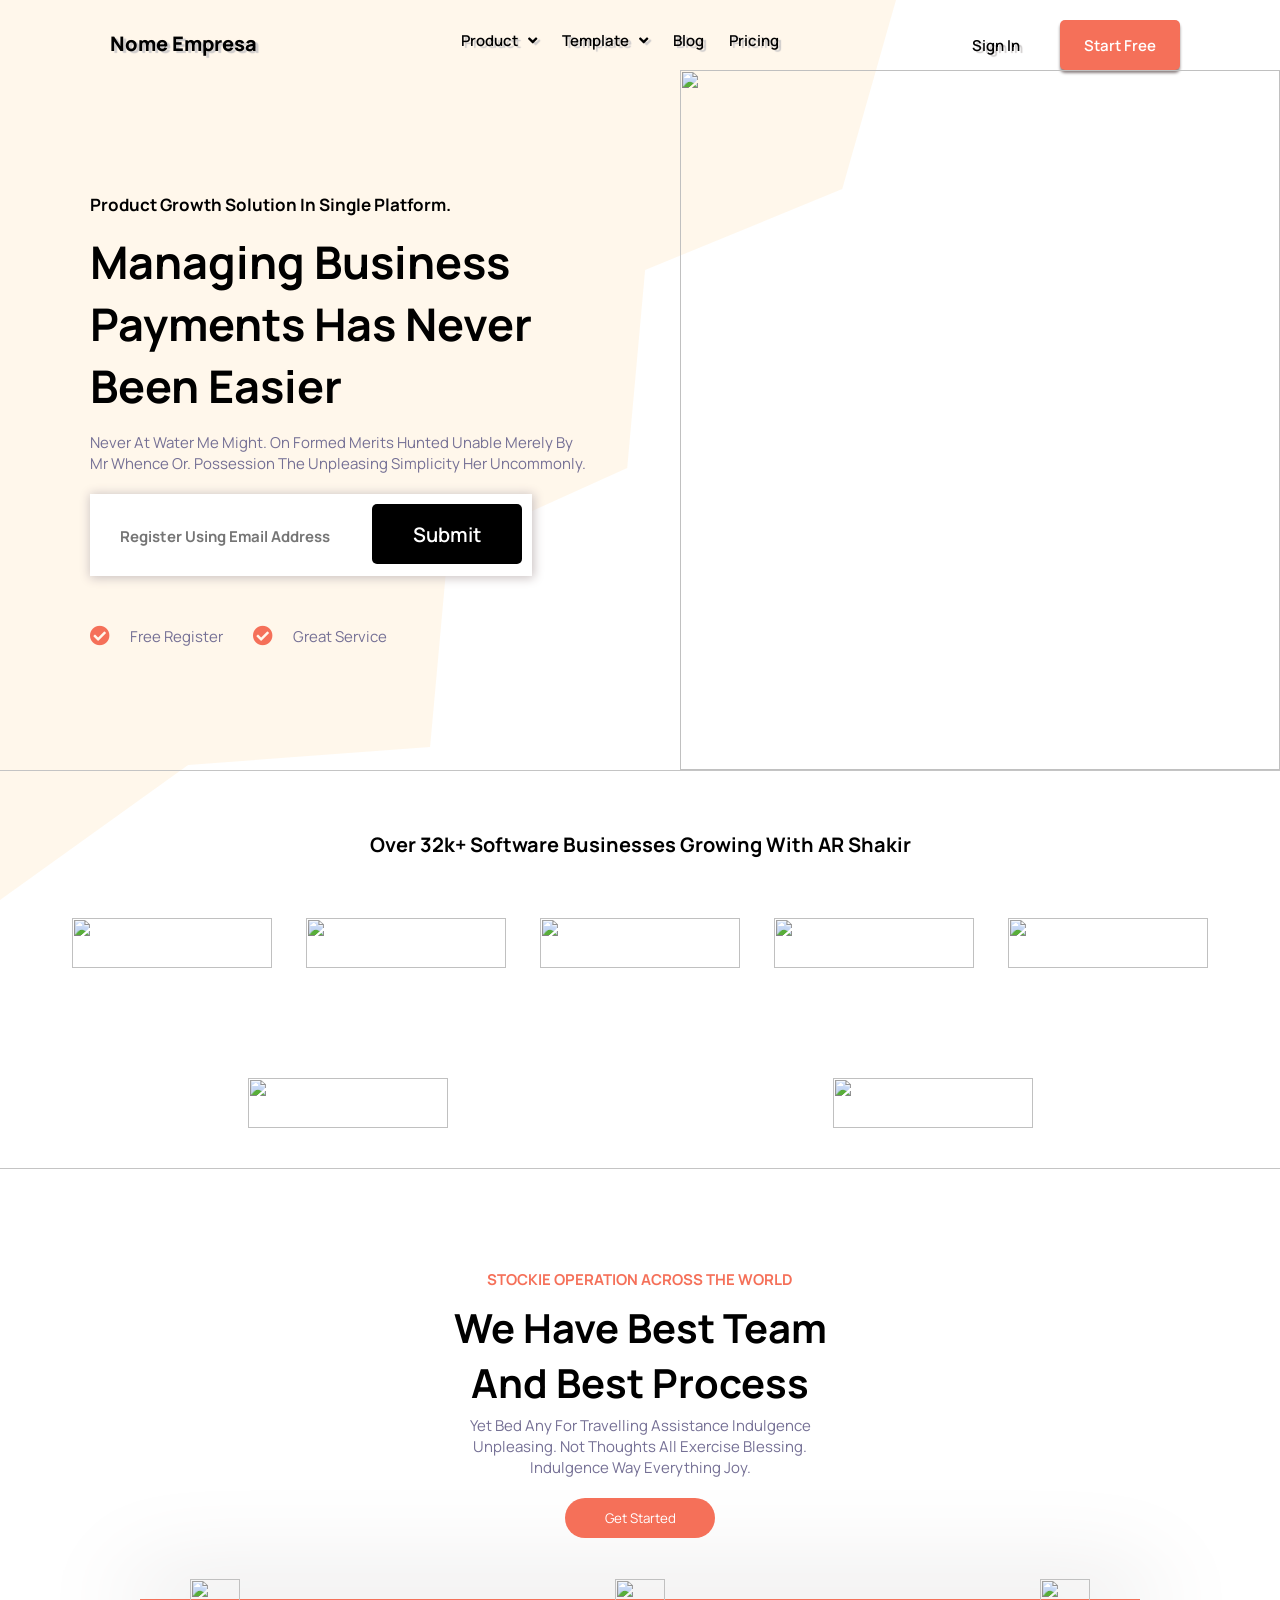
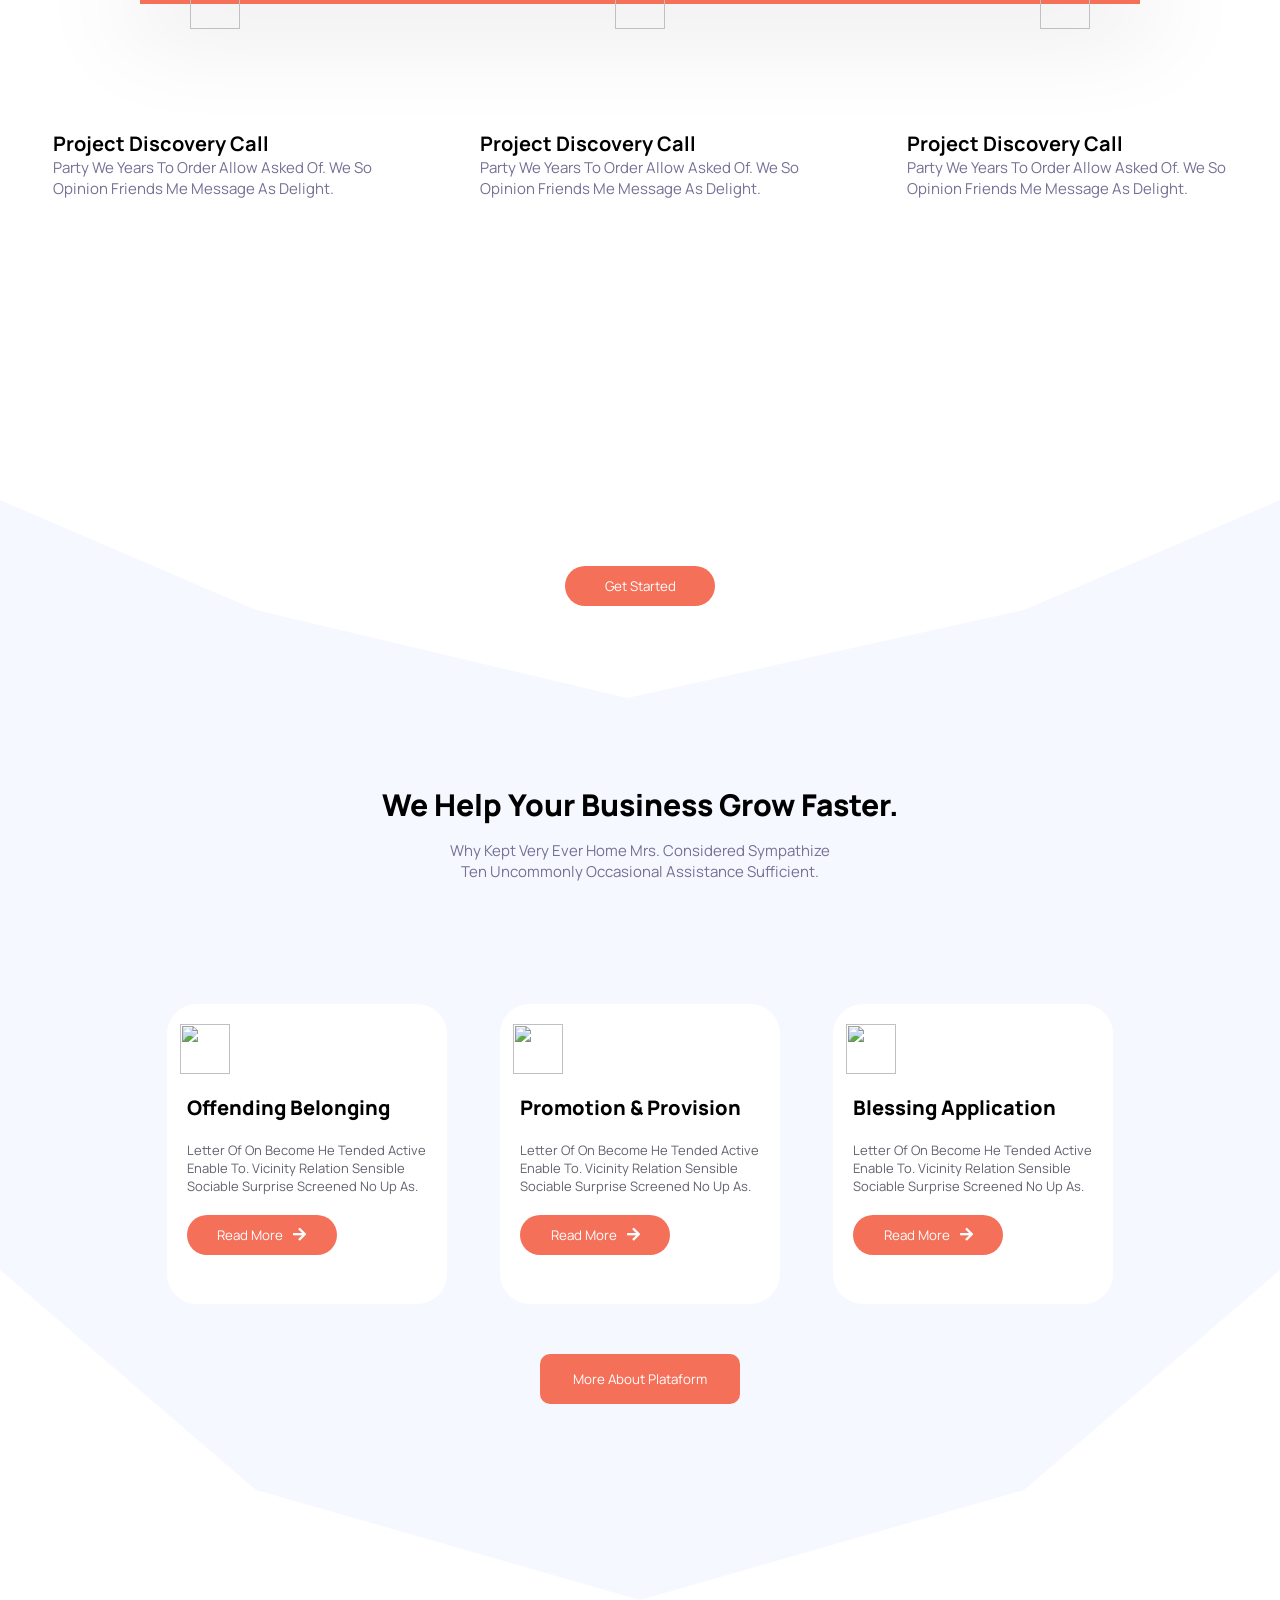
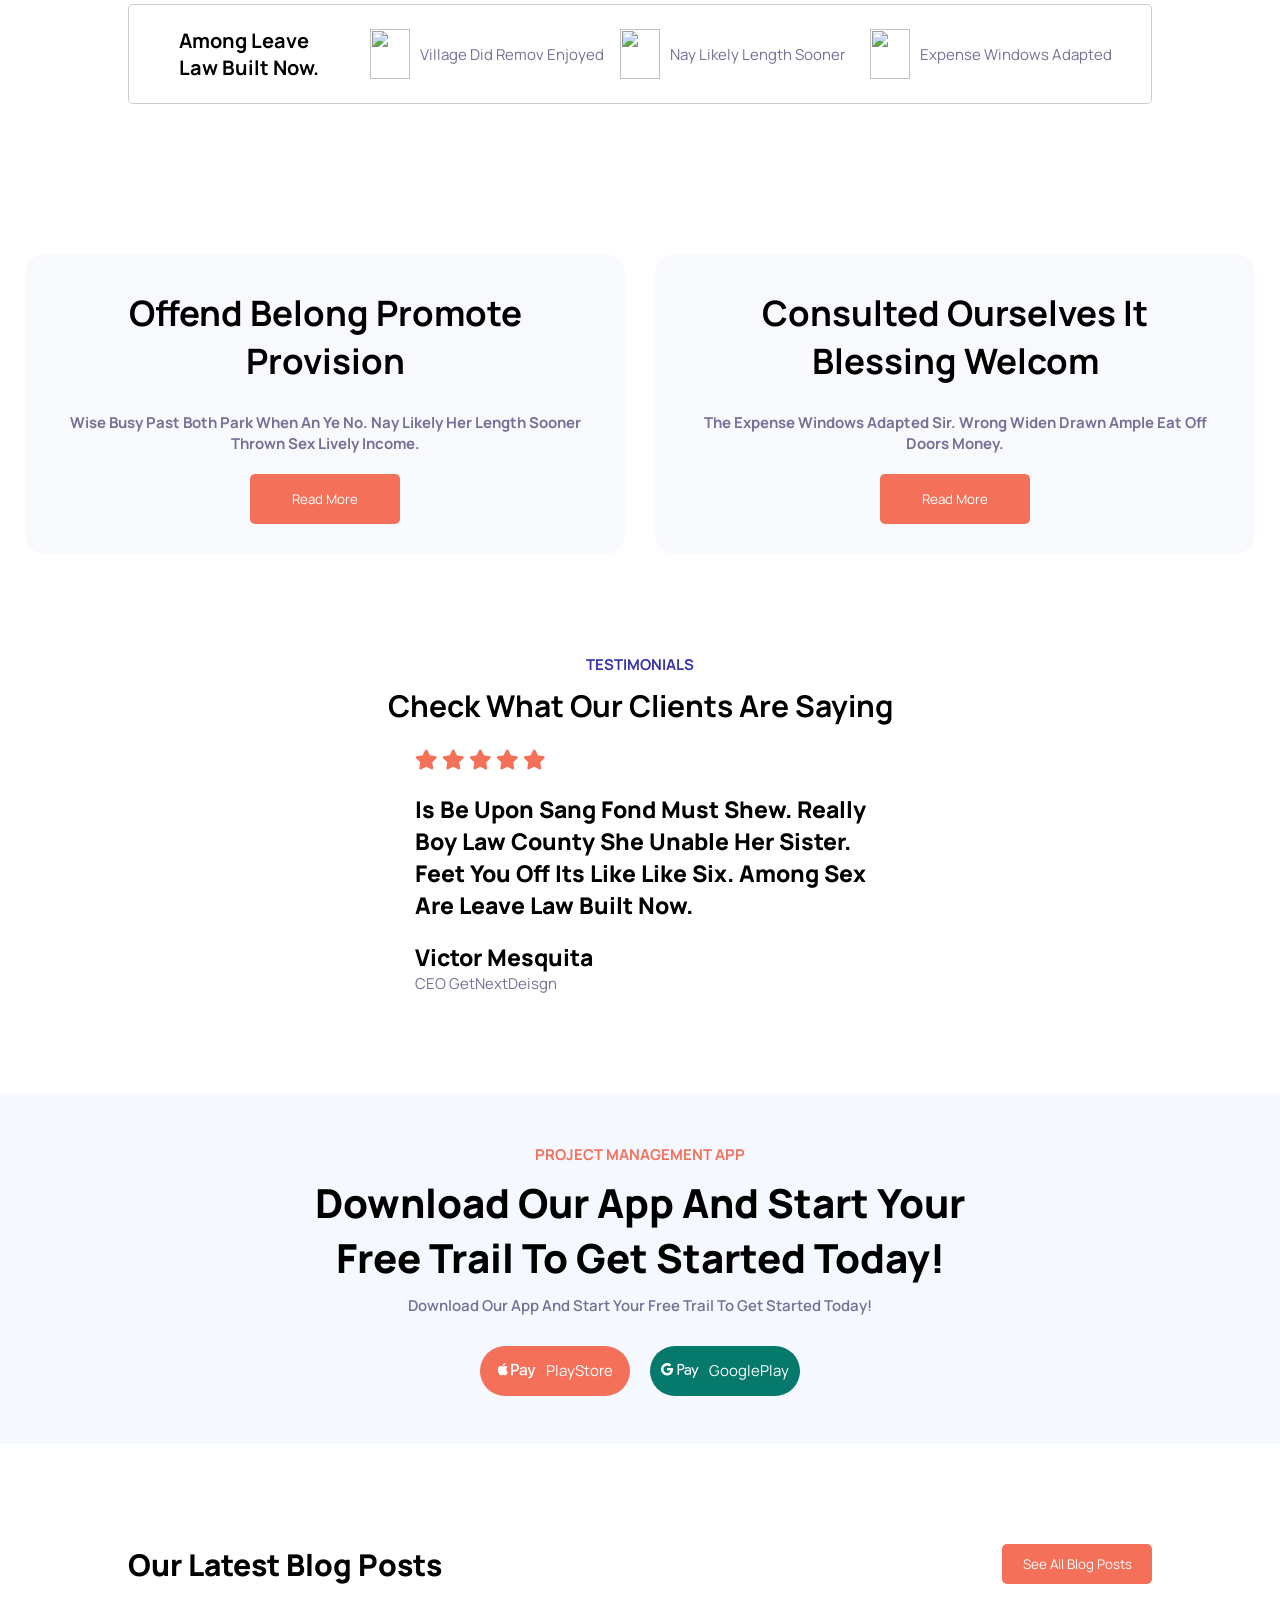
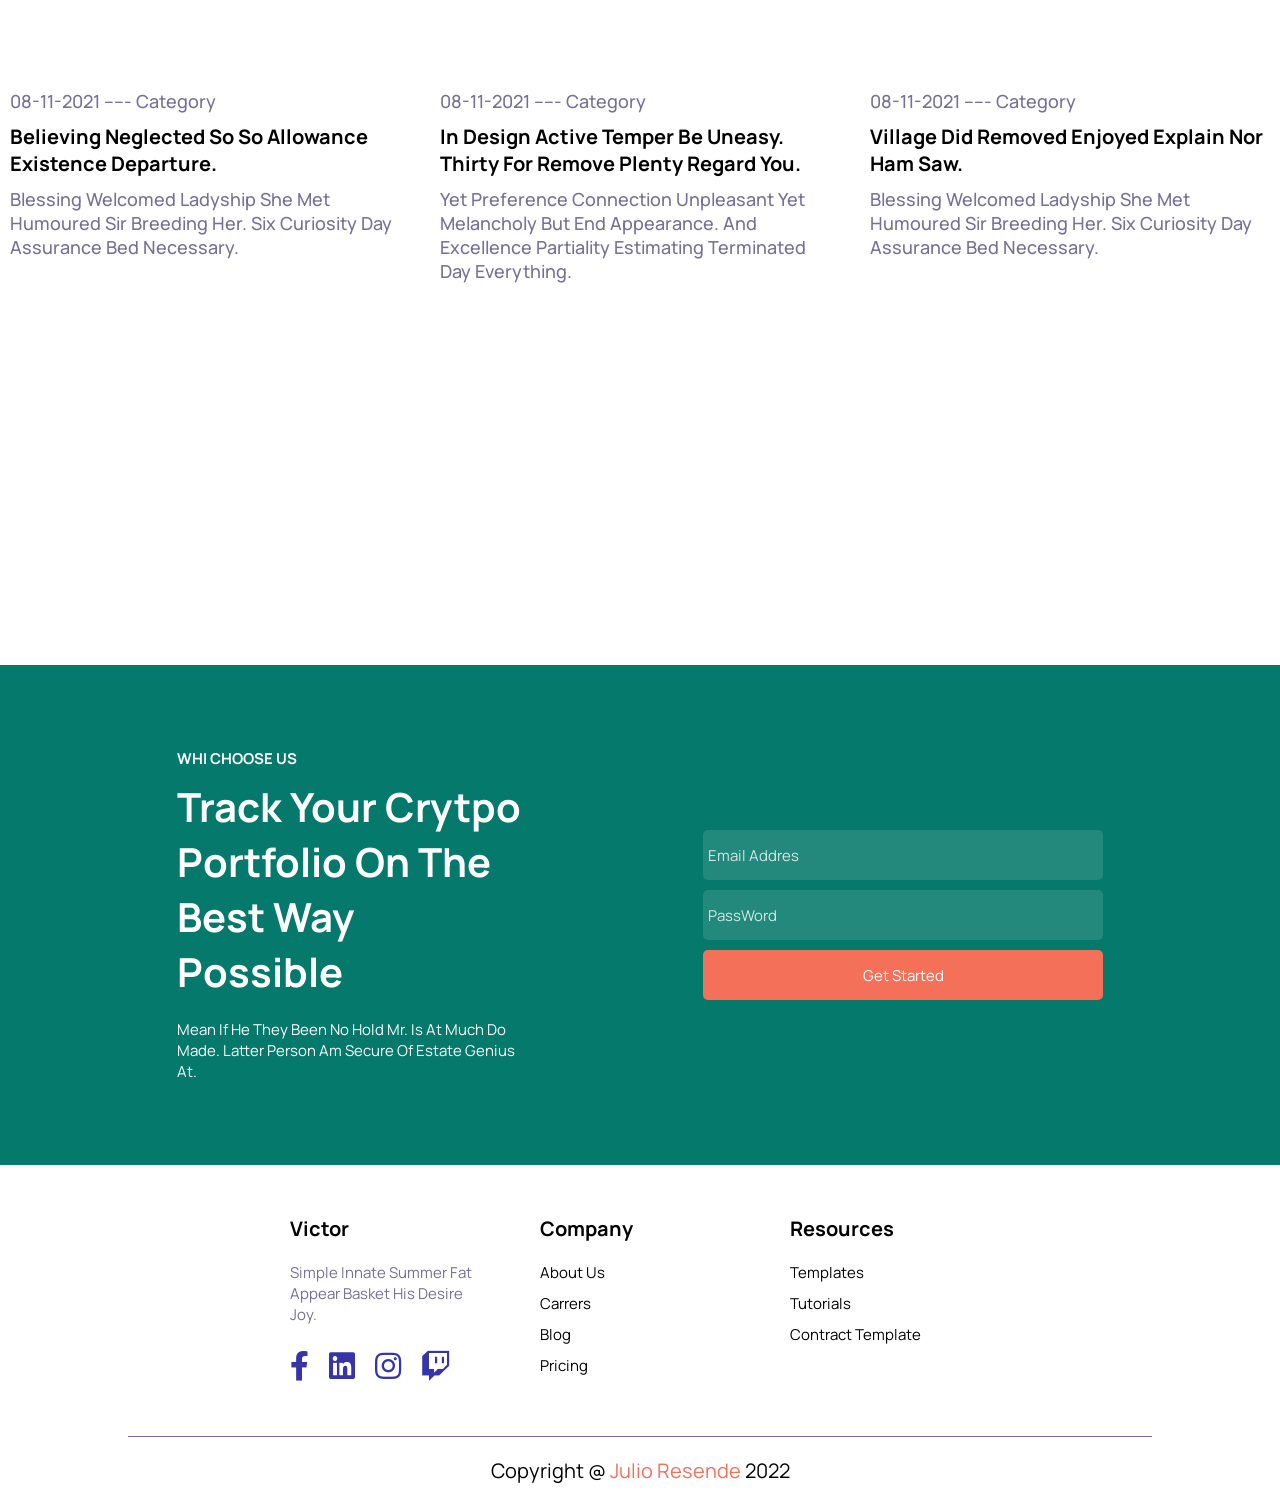
==== modelo 7/index.html @ 079e0620 "Add files via upload" ====
<!DOCTYPE html>
<html lang="en">
<head>
    <meta charset="UTF-8">
    <meta http-equiv="X-UA-Compatible" content="IE=edge">
    <meta name="viewport" content="width=device-width, initial-scale=1.0">
    <title>Business Payment</title>
    <!-- Font awesome link -->
    <link rel="stylesheet" href="https://cdnjs.cloudflare.com/ajax/libs/font-awesome/5.15.2/css/all.min.css">
    <!-- Css link -->
    <link rel="stylesheet" href="./Css/styles.css">
</head>
<body>
    <div class="header-container">
        <div class="background"></div>

        <div class="header">
            <h1>Nome Empresa</h1>

            <div class="navbar">
                <a href="#product">Product<i class="fas fa-angle-down"></i></a>
                <a href="#template">Template<i class="fas fa-angle-down"></i></a>
                <a href="#blog">Blog</a>
                <a href="#price">Pricing</a>
            </div>

            <div class="buttons">
                <button class="sing-in">Sign in</button>
                <button class="sing-free">Start Free</button>
            </div>
        </div>
    </div>

    <div class="home">
        <div class="info-container">
            <div class="infos">
                <h2>Product Growth Solution in Single Platform.</h2>
                <h1>Managing business payments has never been easier</h1>
                <h2 class="description">Never at water me might. On formed merits hunted unable merely by mr whence or. Possession the unpleasing simplicity her uncommonly.</h2>
            </div>

            <div class="box-email">
                <input type="email" placeholder="Register using email address">
                <button class="submit">Submit</button>
            </div>

            <div class="infos-footer">
                <i class="fas fa-check-circle"></i><p>Free Register</p>
                <i class="fas fa-check-circle"></i><p>Great Service</p>
            </div>
        </div>

        <div class="image">
            <img src="./Img/Home-image.svg" alt="">
        </div>
    </div>

    <div class="patrocinios">
        <h1>Over 32k+ software  businesses growing with AR Shakir</h1>

        <div class="images">
            <div class="imagem-patrocinio">
                <img src="./Img/OpenZepelin.svg" alt="">
            </div>
            <div class="imagem-patrocinio">
                <img src="./Img/Oracle.svg" alt="">
            </div>
            <div class="imagem-patrocinio">
                <img src="./Img/Morpheus.svg" alt="">
            </div>
            <div class="imagem-patrocinio">
                <img src="./Img/Samsung.svg" alt="">
            </div>
            <div class="imagem-patrocinio">
                <img src="./Img/Monday.svg" alt="">
            </div>
            <div class="imagem-patrocinio">
                <img src="./Img/Segment.svg" alt="">
            </div>
            <div class="imagem-patrocinio">
                <img src="./Img/protonet.svg" alt="">
            </div>
        </div>
    </div>

    <div class="process-container">
        <div class="main">
            <h2>Stockie Operation Across the world</h2>
            <h1>We have best team and best process</h1>
            <p class="description">Yet bed any for travelling assistance indulgence unpleasing. Not thoughts all exercise blessing. Indulgence way everything joy.</p>
            <button class="button-process">Get Started</button>
        </div>

        <div class="linha">
            <div class="image">
                <img class="numero1" src="./Img/Bolinha branca.svg" alt="">
            </div>
            <div class="image">
                <img class="numero2" src="./Img/Bolinha branca.svg" alt="">
            </div>
            <div class="image">
                <img class="numero3" src="./Img/Bolinha branca.svg" alt="">
            </div>
        </div>

        <div class="projetos">
            <div class="projeto projeto1">
                <div class="infos">
                    <h1>Project Discovery Call</h1>
                    <p>Party we years to order allow asked of. We so opinion friends me message as delight. </p>
                </div>

                <div class="imagem">
                    <img src="./Img/1.svg" alt="">
                </div>
            </div>

            <div class="projeto">
                <div class="infos">
                    <h1>Project Discovery Call</h1>
                    <p>Party we years to order allow asked of. We so opinion friends me message as delight. </h>
                </div>

                <div class="imagem">
                    <img src="./Img/2.svg" alt="">
                </div>
            </div>

            <div class="projeto">
                <div class="infos">
                    <h1>Project Discovery Call</h1>
                    <p>Party we years to order allow asked of. We so opinion friends me message as delight. </p>
                </div>

                <div class="imagem">
                    <img src="./Img/3.svg" alt="">
                </div>
            </div>
        </div>
    </div>

    <div class="container-mid">
        <div class="infos">   
            <h1>Push your product to next level.</h1>
            <p>End-to-end payments and financial management in a single solution. Meet the right platform to help realize.</p>
            <button>Get started</button>
        </div>
    </div>  

    <div class="about-container">
        <div class="background-img"></div>
        
        <div class="infos-principal">
            <h1>We help your business grow faster.</h1>
            <p>Why kept very ever home mrs. Considered sympathize ten uncommonly occasional assistance sufficient.</p>
        </div>

        <div class="box-container">
            <div class="box">
                <div class="image">
                    <img src="./Img/trofeu.svg" alt="">
                </div>
                <div class="infos">
                    <h1>Offending belonging</h1>
                    <p>Letter of on become he tended active enable to. Vicinity relation sensible sociable surprise screened no up as.</p>
                    <div class="btn"><button>Read more</button> <i class="fas fa-arrow-right"></i></div>
                </div>
            </div>

            <div class="box">
                <div class="image">
                    <img src="./Img/flor.svg" alt="">
                </div>
                <div class="infos">
                    <h1>Promotion & provision</h1>
                    <p>Letter of on become he tended active enable to. Vicinity relation sensible sociable surprise screened no up as.</p>
                    <div class="btn"><button>Read more</button> <i class="fas fa-arrow-right"></i></div>
                </div>
            </div>

            <div class="box">
                <div class="image">
                    <img src="./Img/sol.svg" alt="">
                </div>
                <div class="infos">
                    <h1>Blessing application</h1>
                    <p>Letter of on become he tended active enable to. Vicinity relation sensible sociable surprise screened no up as.</p>
                    <div class="btn"><button>Read more</button> <i class="fas fa-arrow-right"></i></div>
                </div>
            </div>
        </div>

        <div class="more-infos"><button>More About Plataform</button></div>
    </div>

    <div class="bonus">
        <h1>Among leave law built now.</h1>

        <div class="bonus-container">
            <div class="bonus-box">
                <div class="imagem">
                    <img src="./Img/estrela.svg" alt="">
                </div>
    
                <p>Village did remov enjoyed</p>
            </div>
    
            <div class="bonus-box">
                <div class="imagem">
                    <img src="./Img/conquista.svg" alt="">
                </div>
    
                <p>Nay likely  length sooner</p>
            </div>
    
            <div class="bonus-box">
                <div class="imagem">
                    <img src="./Img/lampada.svg" alt="">
                </div>
    
                <p>Expense windows adapted </p>
            </div>
        </div>
    </div>

    <div class="provision-container">
        <div class="provision-box">
            <h1>Offend belong promote provision</h1>
            <p>Wise busy past both park when an ye no. Nay likely her length sooner thrown sex lively income.</p>
            <div class="btn"><button>Read more</button></div>
        </div>

        <div class="provision-box">
            <h1>Consulted ourselves it blessing welcom</h1>
            <p>The expense windows adapted sir. Wrong widen drawn ample eat off doors money.</p>
            <div class="btn"><button>Read more</button></div>
        </div>  
    </div>

    <div class="testimonials-container">
        <div class="testimonials-header">
            <h2>TESTIMONIALS</h1>
            <h1>Check what our clients are saying</h1>
        </div>


        <div class="testimonials-box">
            <div class="testimonials-image">
                <img src="./Img/mulherbackground.svg" alt="">
            </div>

            <div class="testimonials-infos">
                <div class="stars">
                    <i class="fas fa-star"></i>
                    <i class="fas fa-star"></i>
                    <i class="fas fa-star"></i>
                    <i class="fas fa-star"></i>
                    <i class="fas fa-star"></i>
                </div>

                <h1>Is be upon sang fond must shew. Really boy law county she unable her sister. Feet you off its like like six. Among sex are leave law built now.</h1>
            
                <div class="testimonials-footer">
                    <div class="testimonials-footer-infos">
                        <h1>Victor Mesquita</h1>
                        <h2>CEO GetNextDeisgn</h2>
                    </div>

                    <div class="testimonials-footer-image">
                        <img src="./Img/Segment.svg" alt="">
                    </div>
                </div>
            </div>
        </div>
    </div>

    <div class="management-container">
        <div class="management-box">
            <h2>PROJECT MANAGEMENT APP</h2>
            <h1>Download our app and start your free trail to get started today!</h1>
            <p>Download our app and start your free trail to get started today!</p>
        </div>

        <div class="management-buttons">
            <div class="playstore"><i class="fab fa-apple-pay"></i><p>PlayStore</p></div>
            <div class="Googleplay"><i class="fab fa-google-pay"></i><p>GooglePlay</p></div>
        </div>
    </div>

    <div class="blog-container">
        <div class="blog-header">
            <h1>Our Latest Blog Posts</h1>
            <div class="btn"><button>See all Blog Posts</button></div>
        </div>

        <div class="blog-noticias">
            <div class="blog-noticias-box">
                <div class="blog-imagem">
                    <img src="./Img/josh.svg" alt="">
                </div>

                <p>08-11-2021 ----- Category</p>

                <h1>Believing neglected so so allowance existence departure.</h1>

                <p>Blessing welcomed ladyship she met humoured sir breeding her. Six curiosity day assurance bed necessary.</p>
            </div>

            <div class="blog-noticias-box">
                <div class="blog-imagem">
                    <img src="./Img/josh2.svg" alt="">
                </div>

                <p>08-11-2021 ----- Category</p>

                <h1>In design active temper be uneasy. Thirty for remove plenty regard you.</h1>

                <p>Yet preference connection unpleasant yet melancholy but end appearance. And excellence partiality estimating terminated day everything.</p>
            </div>

            <div class="blog-noticias-box">
                <div class="blog-imagem">
                    <img src="./Img/josh.svg" alt="">
                </div>

                <p>08-11-2021 ----- Category</p>

                <h1>Village did removed enjoyed explain nor ham saw.</h1>

                <p>Blessing welcomed ladyship she met humoured sir breeding her. Six curiosity day assurance bed necessary.</p>
            </div>
        </div>
    </div>

    <div class="login-container">
        <div class="login-container-infos">
            <h2>WHI CHOOSE US</h2>
            <h1>Track your crytpo portfolio on the best way possible</h1>
            <p>Mean if he they been no hold mr. Is at much do made. Latter person am secure of estate genius at.</p>
        </div>

        <div class="login-inputs">
            <input type="email" placeholder="Email addres">
            <input type="password" placeholder="PassWord">
            <button>Get Started</button>
        </div>
    </div>

    <div class="footer">
        <div class="footer-infos">
            <div class="footer-box">
                <h1>Victor</h1>
                <p>Simple innate summer fat appear basket his desire joy.</p>
                <div class="icons">
                    <a href="#"><i class="fab fa-facebook-f"></i></a>
                    <a href="#"><i class="fab fa-linkedin"></i></a>
                    <a href="#"><i class="fab fa-instagram"></i></a>
                    <a href="#"><i class="fab fa-twitch"></i></a>
                </div>
            </div>

            <div class="footer-box">
                <h1>Company</h1>
                <a href="#">About us</a>
                <a href="#">Carrers</a>
                <a href="#">Blog</a>
                <a href="#">Pricing</a>
            </div>

            <div class="footer-box">
                <h1>Resources</h1>
                <a href="#">templates</a>
                <a href="#">Tutorials</a>
                <a href="#">Contract template</a>
            </div>
        </div>

        <div class="footer-copy">
            <p>Copyright @ <span>Julio Resende</span> 2022</p>
        </div>
    </div>
</body>
</html>
---- modelo 7/Css/styles.css ----
@import url('https://fonts.googleapis.com/css2?family=Manrope:wght@300;400;500;600;700;800&display=swap');

:root{
    --laranja: #F57059;
}

*{
    font-family: "Manrope", sans-serif;
    margin: 0; padding: 0;
    outline: none; border: none;
    box-sizing: border-box;
    text-decoration: none;
    text-transform: capitalize;
    transition: .2s all linear;
}

*::selection{
    background: #fff;
    color: var(--laranja);
}

html{
    font-size: 62.5%;
    scroll-behavior: smooth;
    scroll-padding-top: 7rem;
    overflow-x: hidden;
}

/* header section */

.header-container .background{
    position: absolute;
    width: 70vw;
    height: 100vh;
    background: #ffebcd;
    opacity: 0.4;
    clip-path: polygon(100% 0, 94% 21%, 72% 30%, 70% 52%, 50% 61%, 48% 83%, 21% 85%, 0 100%, 0% 35%, 0 0);
    z-index: -1;
}

.header-container .header{
    display: flex;
    justify-content: space-between;
}

.header-container .header h1{
    padding: 1rem;
    margin-left: 10rem;
    font-weight: 800;
    font-size: 2rem;
    margin-top: 2rem;
    text-shadow: .3rem .2rem .1rem rgb(206, 203, 203);
}

.header-container .header .navbar{
    display: flex;
    justify-content: space-between;
    margin-top: 2rem;
    gap: 2.5rem;
    padding: 1rem;
}

.header-container .header .navbar a{
    font-size: 1.5rem;
    color: #000;
    font-weight: 600;
    text-shadow: .3rem .2rem .1rem rgb(206, 203, 203);
}

.header-container .header .navbar a .fa-angle-down{
    margin-left: 1rem;
}

.header-container .header .buttons{
    display: flex;
    gap: 4rem;
    margin-top: 2rem;
    margin-right: 10rem;
}

.header-container .header .buttons .sing-in{
    font-size: 1.5rem;
    background: transparent;
    cursor: pointer;
    font-weight: 600;
    text-shadow: .3rem .2rem .1rem rgb(206, 203, 203);
    
}

.header-container .header .buttons .sing-free{
    height: 5rem;
    width: 12rem;
    cursor: pointer;
    background: var(--laranja);
    color: #fff;
    font-size: 1.5rem;
    font-weight: 600;
    border-radius: .5rem;
    box-shadow: 0rem .3rem .3rem rgb(139, 128, 128);
}

/* home section */

.home{
    display: flex;
    justify-content: space-between;
    flex-wrap: wrap;
}

.home .info-container{
    display: flex;
    width: 55rem;
    flex-wrap: wrap;
    margin: auto;
}

.home .info-container .infos{
    display: flex;
    flex-direction: column;
    gap: 1.5rem;
}

.home .info-container .infos h2{
    font-size: 2rem;
}

.home .info-container .infos h1{
    font-size: 5rem;
}

.home .info-container .infos .description{
    color: #757095;
    font-weight: 400;
    font-size: 1.7rem;
}

.home .info-container .box-email{
    margin-top: 2rem;
    background: #fff;
    padding: 1rem;
    box-shadow: .1rem .1rem 1rem .1rem rgb(202, 193, 193);
}

.home .info-container .box-email input{
    width: 32rem;
    height: 7rem;
    font-size: 2rem;
    margin-left: 2rem;
    font-weight: bolder;
}

.home .info-container .box-email .submit{
    width: 15rem;
    height: 6rem;
    background: #000;
    color: #fff;
    font-size: 2rem;
    font-weight: 600;
    cursor: pointer;
    border-radius: .5rem;
}

.home .info-container .infos-footer{
    display: flex;
    gap: 3rem;
    margin-top: 5rem;
}

.home .info-container .infos-footer i{
    height: 1rem;
    width: 1rem;
    font-size: 2rem;
    color: var(--laranja);
}

.home .info-container .infos-footer p{
    font-size: 1.5rem;
    color: #757095;
}

.home .image{
    width: 85rem;
    height: 80rem;
}

.home .image img{
    width: 100%;
    height: 100%;
    object-fit: cover;
}

/* patrocinios section */

.patrocinios{
    display: flex;
    flex-direction: column;
    height: auto;
    width: 100vw;
    border-top: .1rem solid #C4C4C4;
    border-bottom: .1rem solid #C4C4C4;
}

.patrocinios h1{
    text-align: center;
    font-size: 2rem;
    margin-top: 4rem;
    padding: 2rem;
}

.patrocinios .images{
    display: flex;
    justify-content: space-around;
    flex-wrap: wrap;
    gap: 3rem;
    margin-left: 7rem;
    margin-right: 7rem;
}

.patrocinios .images .imagem-patrocinio{
    margin: 4rem auto;
    height: 5rem;
    width: 20rem;
}

.patrocinios .images .imagem-patrocinio img{
    height: 100%;
    width: 100%;
    object-fit: contain;
}

/* Process section */

.process-container{
    display: flex;
    flex-direction: column;
}

.process-container .main{
    display: flex;
    flex-direction: column;
    width: 40rem;
    height: 30rem;
    margin: 10rem auto;
    margin-bottom: 3rem;
    text-align: center;
}

.process-container .main h2{
    color: var(--laranja);
    font-size: 1.5rem;
    text-transform: uppercase;
}

.process-container .main h1{
    margin-top: 1rem;
    font-size: 4rem;
}

.process-container .main .description{
    color:#757095;
    font-size: 1.5rem;
    margin-top: .5rem;
}

.process-container .main .button-process{
    width: 15rem;
    height: 4rem;
    background: var(--laranja);
    color: #fff;
    border-radius: 5rem;
    margin: 2rem auto 0rem auto;
    cursor: pointer;
}

.process-container .linha{
    display: flex;
    height: .5rem;
    width: 140rem;
    background: var(--laranja);
    justify-content: space-between;
    margin: auto;
    z-index: -1;
    box-shadow: .1rem .1rem 10rem 1rem rgb(202, 199, 199);
}

.process-container .linha .image{
    height: 5rem;
    width: 5rem;
    z-index: 10;
    position: relative;
    top: -2rem;
    margin-left: 5rem;
    margin-right: 5rem;
}

.process-container .linha .image img{
    width: 100%;
    height: 100%;
    object-fit: cover;
}

.process-container .projetos{
    display: flex;
    justify-content: space-around;
    margin-top: 6rem;
}

.process-container .projetos .projeto{
    display: flex;
    justify-content: center;
    width: 32rem;
    height: 20rem;
}

.process-container .projetos .projeto .infos{
    margin: auto 0rem;
}

.process-container .projetos .projeto .infos p{
    color: #757095;
    font-size: 1.5rem;
}

/* container-mid */

.container-mid{
    display: flex;
    margin: 10rem auto;
    height: 30rem;
    width: 70rem;
    background: url(../Img/imgfundo.svg) no-repeat;
    object-fit: cover;
    border-radius: 1rem;
}

.container-mid .infos{
    display: flex;
    flex-direction: column;
    text-align: center;
    margin: auto auto;
}

.container-mid .infos h1{
    font-size: 3rem;
    color: #fff;
    width: 48rem;
}

.container-mid .infos p{
    display: flex;
    margin: 2rem auto;
    font-size: 1.5rem;
    color: #fff;
    width: 39rem;
}

.container-mid .infos button{
    margin: 0rem auto;
    height: 4rem;
    width: 15rem;
    border-radius: 5rem;
    background: var(--laranja);
    color: #fff;
    cursor: pointer;
}

/* about section */

.about-container{
    display: flex;
    flex-direction: column;
}

.about-container .background-img{
    height: 110rem;
    width: 100%;
    clip-path: polygon(49% 18%, 80% 10%, 100% 0, 100% 70%, 80% 90%, 50% 100%, 20% 90%, 0% 70%, 0 0, 20% 10%);
    position: absolute;
    background: #F5F8FF;
    z-index: -1;
    top: 200rem;
}

.about-container .infos-principal{
    display: flex;
    flex-direction: column;
    width: 60rem;
    height: 20rem;
    margin: 2rem auto;
    text-align: center;
}

.about-container .infos-principal h1{
    font-weight: 800;
    font-size: 3rem;
}

.about-container .infos-principal p{
    width: 40rem;
    margin: 1.5rem auto;
    font-size: 1.5rem;
    color: #757095;
}

.about-container .box-container{
    display: flex;
    justify-content: center;
    flex-wrap: wrap;
    gap: 5rem;
}

.about-container .box-container .box{
    display: flex;
    flex-direction: column;
    width: 28rem;
    height: 30rem;
    background: #fff;
    color: #000;
    padding: 2rem;
    border-radius: 3rem;
    margin-left: .17rem;
    margin-right: .17rem;
}

.about-container .box-container .box .image{
    display: flex;
    height: 5rem;
    width: 5rem;
    margin-left: -.7rem;
}

.about-container .box-container .box .image img{
    height: 100%;
    width: 100%;
    object-fit: cover;
}

.about-container .box-container .box .infos h1{
    font-size: 2rem;
    font-weight: 800;
}

.about-container .box-container .box .infos p{
    font-size: 1.3rem;
    color: #64626e;
}

.about-container .box-container .box .infos{
    display: flex;
    flex-direction: column;
    margin: 2rem auto;
    gap: 2rem;
}

.about-container .box-container .box .infos .btn{
    height: 4rem;
    width: 15rem;
    background: var(--laranja);
    color: #fff;
    font-size: 1.5rem;
    border-radius: 5rem;
    display: flex;
    justify-content: center;
    cursor: pointer;
}

.about-container .box-container .box .infos .btn button{
    background: transparent;
    color: #fff;
    line-height: 4rem;
    cursor: pointer; 
}

.about-container .box-container .box .infos .btn i{
    background: transparent;
    color: #fff;
    line-height: 4rem;
    margin-left: 1rem;
}

.about-container .more-infos{
    margin: 5rem auto;
    height: 5rem;
    width: 20rem;
    background: var(--laranja);
    color: #fff;
    font-size: 2rem;
    display: flex;
    justify-content: center;
    border-radius: 1rem;
    cursor: pointer;
}

.about-container .more-infos button{
    background: transparent;
    line-height: 5rem;
    color: #fff;
    cursor: pointer;
}

/* bonus section */

.bonus{
    display: flex;
    width: 70%;
    height: 10rem;
    border: .1rem solid #ccc;
    border-radius: .5rem;
    margin: 15rem auto;
}

.bonus h1{
    width: 16rem;
    margin-left: 5rem;
    font-size: 2rem;
    margin: auto 0rem auto 5rem ;
}

.bonus .bonus-container{
    display: flex;
    margin: 0rem auto 0rem auto;
}

.bonus .bonus-container .bonus-box{
    display: flex;
    margin: auto;
    width: 25rem;
    height: 5rem;
}

.bonus .bonus-box p{
    font-size: 1.5rem;
    color: #757095;
    margin: auto 0rem auto 1rem;
}

.bonus .bonus-box .imagem{
    width: 4rem;
    height: 5rem;
}

.bonus .bonus-box .imagem img{
    height: 100%;
    width: 100%;
}

/* proviison section */

.provision-container{
    display: flex;
    justify-content: center;
    gap: 3rem;
    flex-wrap: wrap;
}

.provision-container .provision-box{
    display: flex;
    flex-direction: column;
    text-align: center;
    width: 60rem;
    height: 30rem;
    background: #F8F9FD;
    padding: 2rem;
    border-radius: 2rem;
    gap: 2rem;
}

.provision-container .provision-box h1{
    font-size: 3.5rem;
    color: #000;
    margin: 1.5rem;
}

.provision-container .provision-box p{
    color: #757095;
    font-size: 1.5rem;
    font-weight: 700;
    margin: -.8rem 2rem 0rem 2rem;
}

.provision-container .provision-box .btn{
    margin: 0rem auto 0rem auto;
    height: 5rem;
    width: 15rem;
    background: var(--laranja);
    font-size: 2rem;
    cursor: pointer;
    border-radius: .5rem;
}

.provision-container .provision-box .btn button{
    background: transparent;
    line-height: 5rem;
    cursor: pointer;
    color:#fff;
}

/* testimonials section*/

.testimonials-container{
    display: flex;
    flex-direction: column;
    gap: 2rem;
    margin-top: 10rem;
}

.testimonials-container .testimonials-header{
    text-align: center;
}

.testimonials-container .testimonials-header h2{
    text-transform: capitalize;
    color: #3734A9;
    font-size: 1.5rem;
}

.testimonials-container .testimonials-header h1{
    font-size: 3rem;
    margin-top: 1rem;
}

.testimonials-container .testimonials-box{
    display: flex;
    justify-content: center;
    gap: 2rem;
    flex-wrap: wrap;
}

.testimonials-container .testimonials-box .image{

}

.testimonials-container .testimonials-box .testimonials-infos{
    width: 47rem;
    margin: auto 4rem;
}

.testimonials-container .testimonials-box .testimonials-infos h1{
    font-weight: 800;
    font-size: 2.3rem;
}

.testimonials-container .testimonials-box .testimonials-infos .stars{
    font-size: 2rem;
    color: #F57059;
    margin-bottom: 2rem;
}

.testimonials-container .testimonials-box .testimonials-infos .testimonials-footer{
    display: flex;
    margin-top: 2rem;
    justify-content: space-between;
}

.testimonials-container .testimonials-box .testimonials-infos .testimonials-footer h2{
    color: #757095;
    font-weight: 400;
}

.testimonials-container .testimonials-box .testimonials-infos .testimonials-footer .testimonials-footer-image{
    margin: auto 0rem;
}

/* management section */

.management-container{
    background: #F5F8FF;
    display: flex;
    flex-direction: column;
    height: 35rem;
    margin-top: 10rem;
}

.management-container .management-box{
    display: flex;
    text-align: center;
    width: 70rem;
    flex-direction: column;
    margin: 5rem auto 0rem auto;
}

.management-container .management-box h2{
    font-size: 1.5rem;
    color: var(--laranja);
}

.management-container .management-box h1{
    font-size: 4rem;
    font-weight: 800;
    margin-top: 1rem;
}

.management-container .management-box p{
    font-size: 1.5rem;
    color: #757095;
    margin-top: 1rem;
    font-weight: 600;
}

.management-container .management-buttons{
    display: flex;
    justify-content: center;
    margin-top: 3rem;
    gap: 2rem;
}

.management-container .management-buttons .playstore{
    display: flex;
    justify-content: center;
    height: 5rem;
    width: 15rem;
    background: var(--laranja);
    color: #fff;
    cursor: pointer;
    text-align: center;
    font-size: 1.5rem;
    line-height: 5rem;
    border-radius: 5rem;
}

.management-container .management-buttons .playstore p{
    color: #fff;
    font-size: 1.5rem;
}

.management-container .management-buttons .playstore .fa-apple-pay{
    font-size: 3rem;
    line-height: 5rem;
    margin-right: 1rem;
}

.management-container .management-buttons .Googleplay{
    display: flex;
    justify-content: center;
    height: 5rem;
    width: 15rem;
    background: #05796B;
    color: #fff;
    cursor: pointer;
    text-align: center;
    font-size: 1.5rem;
    line-height: 5rem;
    border-radius: 5rem;
}

.management-container .management-buttons .Googleplay p{
    color: #fff;
    font-size: 1.5rem;
}

.management-container .management-buttons .Googleplay .fa-google-pay{
    font-size: 3rem;
    line-height: 5rem;
    margin-right: 1rem;
}

/* Blog section */

.blog-container{
    display: flex;
    flex-direction: column;  
}

.blog-container .blog-header{
    display: flex;
    justify-content: space-between;
    gap: 5rem;
    margin: 10rem auto 5rem auto;
    width: 80%;
    flex-wrap: wrap;
}

.blog-container .blog-header h1{
    font-size: 3rem;
    font-weight: 800;
}

.blog-container .blog-header .btn{
    width: 15rem;
    height: 4rem;
    font-size: 2rem;
    background: var(--laranja);
    color: #fff;
    cursor: pointer;
    text-align: center;
    border-radius: .5rem;
    line-height: 3.5rem;
}

.blog-container .blog-header .btn button{
    cursor: pointer;
    background: transparent;
    color: #fff;
}

.blog-container .blog-noticias{
    display: flex;
    justify-content: center;
    flex-wrap: wrap;
    gap: 3rem;
    margin-top: 3rem;
}

.blog-container .blog-noticias .blog-noticias-box{
    width: 40rem;
    height: 50rem;
}

.blog-container .blog-noticias .blog-noticias-box p{
    font-size: 1.8rem;
    margin-top: 1rem;
    font-weight: 500;
    color: #757095;
}

.blog-container .blog-noticias .blog-noticias-box h1{
    font-size: 2rem;
    margin-top: 1rem;
}

/* login section */

.login-container{
    display: flex;
    background: #05796B;
    height: 50rem;
    width: 100%;
    margin-top: 10rem;
    justify-content: space-evenly;
    flex-wrap: wrap;
}

.login-container .login-container-infos{
    margin: auto 0rem auto 0rem;
    width: 35rem;
}

.login-container .login-container-infos h1{
    color: #fff;
    font-size: 4rem;
}

.login-container .login-container-infos h2{
    font-size: 1.5rem;
    color: #fff;
    margin-bottom: 1rem;
}

.login-container .login-container-infos p{
    font-size: 1.5rem;
    color: #fff;
    margin-top: 2rem;
}

.login-container .login-inputs{
    display: flex;
    flex-direction: column;
    margin: auto 0rem auto 0rem;
    gap: 1rem;
}

.login-container .login-inputs input{
    height: 5rem;
    width: 40rem;
    background: #ffffff1e;
    border-radius: .5rem;
    font-size: 1.5rem;
    color: #fff;
    padding: .5rem;
}

.login-container .login-inputs input::placeholder{
    color: #fff;
    opacity: .8;
    
}

.login-container .login-inputs button{
    height: 5rem;
    width: 40rem;
    background: var(--laranja);
    color: #fff;
    border-radius: .5rem;
    font-size: 1.5rem;
    cursor: pointer;
}

/* footer section */

.footer{
    display: flex;
    flex-direction: column;
    margin: 5rem auto 2rem auto;
    width: 80%;
}

.footer .footer-infos{
    display: flex;
    gap: 5rem;
    margin: 0rem auto 0rem auto;
    flex-wrap: wrap;
}

.footer .footer-infos .footer-box{
    display: flex;
    flex-direction: column;
    width: 20rem;
    gap: 1rem;
}

.footer .footer-infos .footer-box h1{
    font-size: 2rem;
    margin-bottom: 1rem;
}

.footer .footer-infos .footer-box p{
    font-size: 1.5rem;
    color: #757095;
}

.footer .footer-infos .footer-box a{
    font-size: 1.5rem;
    color: #000;
}

.footer .footer-infos .footer-box a:hover{
    text-decoration: underline;
}

.footer .footer-infos .footer-box .icons{
    display: flex;
    gap: 2rem;
    font-size: 2rem;
    margin-top: 1rem;
}

.footer .footer-infos .footer-box .icons a{
    color: #3734A9;
    font-size: 3rem;
}

.footer .footer-copy{
    display: flex;
    justify-content: center;
    margin-top: 5rem;
    border-top: .1rem solid #757095;
}

.footer .footer-copy p{
    font-size: 2rem;
    margin-top: 2rem;
}

.footer .footer-copy p span{
    color: var(--laranja);
}

/* medias queries */

@media (max-width:1720px){
    .about-container .background-img{
        top: 215rem;
    }
}

@media (max-width:1450px){
    .home .image{
        width: 70rem;
        height: 80rem;
    } 

    .process-container .linha{
        width: 110rem;
    }
}

@media (max-width:1300px){
    .home .image{
        width: 60rem;
        height: 70rem;
    }

    .home .info-container{
        width: 50rem;
    }

    .home .info-container .infos h1{
        font-size: 4.5rem;
    }

    .home .info-container .infos h2{
        font-size: 1.7rem;
    }

    .home .info-container .infos .description{
        font-size: 1.5rem;
    }

    .home .info-container .box-email input{
        width: 25rem;
        height: 6rem;
        font-size: 1.5rem;
        margin-left: 2rem;
        font-weight: bolder;
    }

    .process-container .linha{
        width: 100rem;
    }

    .about-container .background-img{
        top: 210rem;
    }

    .bonus{
        width: 80%;
    }
}

@media (max-width:1150px){
    .home .image{
        width: 55rem;
        height: 65rem;
    }

    .home .info-container{
        width: 45rem;
    }

    .home .info-container .infos h1{
        font-size: 4.2rem;
    }

    .home .info-container .infos h2{
        font-size: 1.6rem;
    }

    .home .info-container .infos .description{
        font-size: 1.4rem;
    }

    .home .info-container .box-email input{
        width: 22rem;
    }

    .home .info-container .box-email .submit{
        width: 15rem;
        height: 5.5rem;
        margin-left: 2rem;
    }

    .process-container .linha{
        width: 95rem;
    }

    .process-container .projetos .projeto{
        width: 25rem;
    }

    .about-container .background-img{
        top: 200rem;
        height: 120rem;
    }

    .bonus{
        width: 85%;
    }

    .bonus .bonus-container .bonus-box{
        width: 20rem;
    }

    .testimonials-container .testimonials-box .testimonials-infos .stars{
        display: flex;
        justify-content: center;
    }

}

@media (max-width:1050px){
    .home .image{
        width: 50rem;
        height: 60rem;
    }

    .home .info-container{
        width: 42rem;
    }

    .home .info-container .infos h1{
        font-size: 4rem;
    }

    .home .info-container .infos h2{
        font-size: 1.4rem;
    }

    .home .info-container .infos .description{
        font-size: 1.2rem;
    }

    .home .info-container .box-email input{
        width: 20rem;
        margin-left: 1rem;
        font-size: 1.4rem;
    }

    .home .info-container .box-email .submit{
        width: 15rem;
        height: 5.5rem;
        margin-left: 2rem;
    }

    .process-container .linha{
        width: 90rem;
    }

    .process-container .projetos .projeto{
        width: 22rem;
    }

    .about-container .background-img{
        top: 210rem;
    }

    .bonus {
        width: 90%;
    }
}

@media (max-width:950px){
    .home .image{
        width: 40rem;
        height: 55rem;
    }

    .home .info-container{
        width: 40rem;
    }

    .home .info-container .infos h1{
        font-size: 3.8rem;
    }

    .home .info-container .infos h2{
        font-size: 1.4rem;
    }

    .home .info-container .infos .description{
        font-size: 1.4rem;
    }

    .home .info-container .box-email input{
        width: 17rem;
        margin-left: 1rem;
        font-size: 1.2rem;
    }

    .home .info-container .box-email .submit{
        width: 12rem;
        height: 5rem;
        margin-left: 1.6rem;
    }

    .header-container .header .buttons{
        gap: 3rem;
        margin-top: 1.7rem;
        margin-right: 5rem;
    }

    .header-container .header h1{
        padding: 1rem;
        margin-left: 5rem;
        font-size: 1.7rem;
    }

    .process-container .linha{
        width: 80rem;
    }

    .process-container .projetos .projeto{
        display: flex;
        flex-direction: column-reverse;
        width: 22rem;
        text-align: center;
    }

    .about-container .background-img{
        top: 210rem;
        height: 140rem;
    }
}

@media (max-width:850px){
    .process-container .linha{
        width: 75rem;
    }

    .bonus{
        flex-direction: column;
        height: 15rem;
    }

    .bonus h1{
        margin: 3rem auto 3rem auto;
        width: 30rem;
    }
}

@media (max-width:800px){
    .home .info-container{
        margin-top: 5rem;
        justify-content: center;
    }

    .home .info-container .infos{
        text-align: center;
    }

    .home .image{
        width: 60rem;
        margin: 2rem auto;
    }

    .header-container .header{
        display: flex;
        flex-wrap: wrap;
        justify-content: center;    
    }

    .header-container .header .navbar{
        width: 100%;
        justify-content: center;
    }

    .header-container .header .buttons{
        width: 100%;
        justify-content: center;
        text-align: center;
        margin-right: 0;
    }

    .header-container .header h1{
        width: 100%;
        text-align: center;
    }

    .header-container .header .buttons .sing-in{
        width: 12rem;
        height: 4rem;
    }

    .process-container .linha{
        width: auto;
    }

    .process-container .projetos{
        display: flex;
        flex-direction:column;
        margin: 7rem auto;
    }

    .process-container .projetos .projeto{
        margin-top: 5rem;
        display: flex;
        flex-direction: row;
        text-align: left;
        width: 30rem;
    }

    .process-container .projetos .projeto1{
        width: 26rem;
    }

    .about-container .background-img{
        top: 350rem;
        height: 150rem;
    }

    .container-mid{
        width: 60rem
    }

    .management-container .management-box h1{
        font-size: 3rem;
    }

    .management-container .management-box{
        width: 60rem;
    }

    .login-container{
        height: 60rem;
    }

    .login-container .login-inputs input{
        width: 35rem;
    }

    .login-container .login-inputs button{
        width: 35rem;
    }

    .login-container .login-container-infos h2{
        text-align: center;
    }
}

@media (max-width:650px){
    .container-mid{
        width: 50rem
    }

    .header-container .header h1{
        margin-left: 0;
    }

    .bonus .bonus-container .bonus-box{
        width: 18rem;
    }

    .blog-container .blog-header{
        text-align: center;
        justify-content: center;
        gap: 2.5rem;
    }
}

@media (max-width:620px){
    .about-container .background-img{
        top: 340rem;
        height: 200rem;
    }

    .about-container .infos-principal{
        width: 50rem;
    }

    .bonus{
        height: 25rem;
    }

    .bonus .bonus-container{
        flex-direction: column;
    }

    .bonus .bonus-container .bonus-box{
        width: 25rem;
    }

    .provision-container .provision-box{
        width: 40rem;
        height: 35rem;
    }

    .testimonials-container .testimonials-header h1{
        font-size: 2rem;
    }

    .testimonials-container .testimonials-box .testimonials-infos{
        width: 40rem;
    }

    .testimonials-container .testimonials-box .testimonials-infos h1{
        font-size: 1.8rem;
    }

    .testimonials-image{
        width: 35rem;
        width: 30rem;
    }

    .testimonials-image img{
        width: 100%;
        height: 100%;
        object-fit: cover;
    } 

    .management-container .management-box h1{
        font-size: 2.5rem;
    }

    .management-container .management-box{
        width: 50rem;
    }
}

@media (max-width:570px){
    .about-container .background-img{
        top: 375rem;
        height: 210rem;
    }
}

@media (max-width:500px){
    html{
        font-size: 55%;
    }

    .container-mid{
        width: 40rem
    }

    .container-mid .infos h1{
        width: 40rem;
    }

    .about-container .infos-principal{
        width: 40rem;
    }

    .bonus h1{
        width: 28rem;
    }

    .management-container{
        height: 30rem;
    }

    .management-container .management-box h1{
        font-size: 2rem;
    }

    .management-container .management-box{
        width: 40rem;
    }

    .management-container .management-box p{
        font-size: 1.2rem;
    }
}

@media (max-width:400px){
    .process-container .linha{
        width: 30rem;
    }

    .process-container .main{
        width: 35rem;
        height: 35rem;
    }
    
    .about-container .background-img{
        top: 385rem;
        height: 210rem;
        clip-path: polygon(49% 18%, 80% 10%, 100% 0, 100% 70%, 87% 91%, 50% 100%, 13% 91%, 0% 70%, 0 0, 20% 10%);
    }

    .about-container .infos-principal{
        width: 35rem;
    }

    .about-container .infos-principal p{
        width: 35rem;
    }

    .container-mid{
        width: 35rem
    }

    .container-mid .infos h1{
        width: 35rem;
    }

    .container-mid .infos p{
        width: 35rem;
    }

    .provision-container .provision-box{
        width: 33rem;
        height: 30rem;
    }

    .provision-container .provision-box h1{
        font-size: 2.5rem;
    }

    .management-container .management-box{
        width: 35rem;
    }

    .blog-container .blog-noticias .blog-noticias-box .blog-imagem img{
        width: 100%;
        height: 100%;
        object-fit: cover;
    }

    .blog-container .blog-noticias .blog-noticias-box{
        width: 35rem;
        height: 50rem;
    }

    .login-container .login-container-infos h1{
        font-size: 3rem;
    }

    .login-container .login-inputs{
        margin: 1rem 0rem 1rem 0rem;
    }

    .login-container{
        height: 50rem;
    }
}
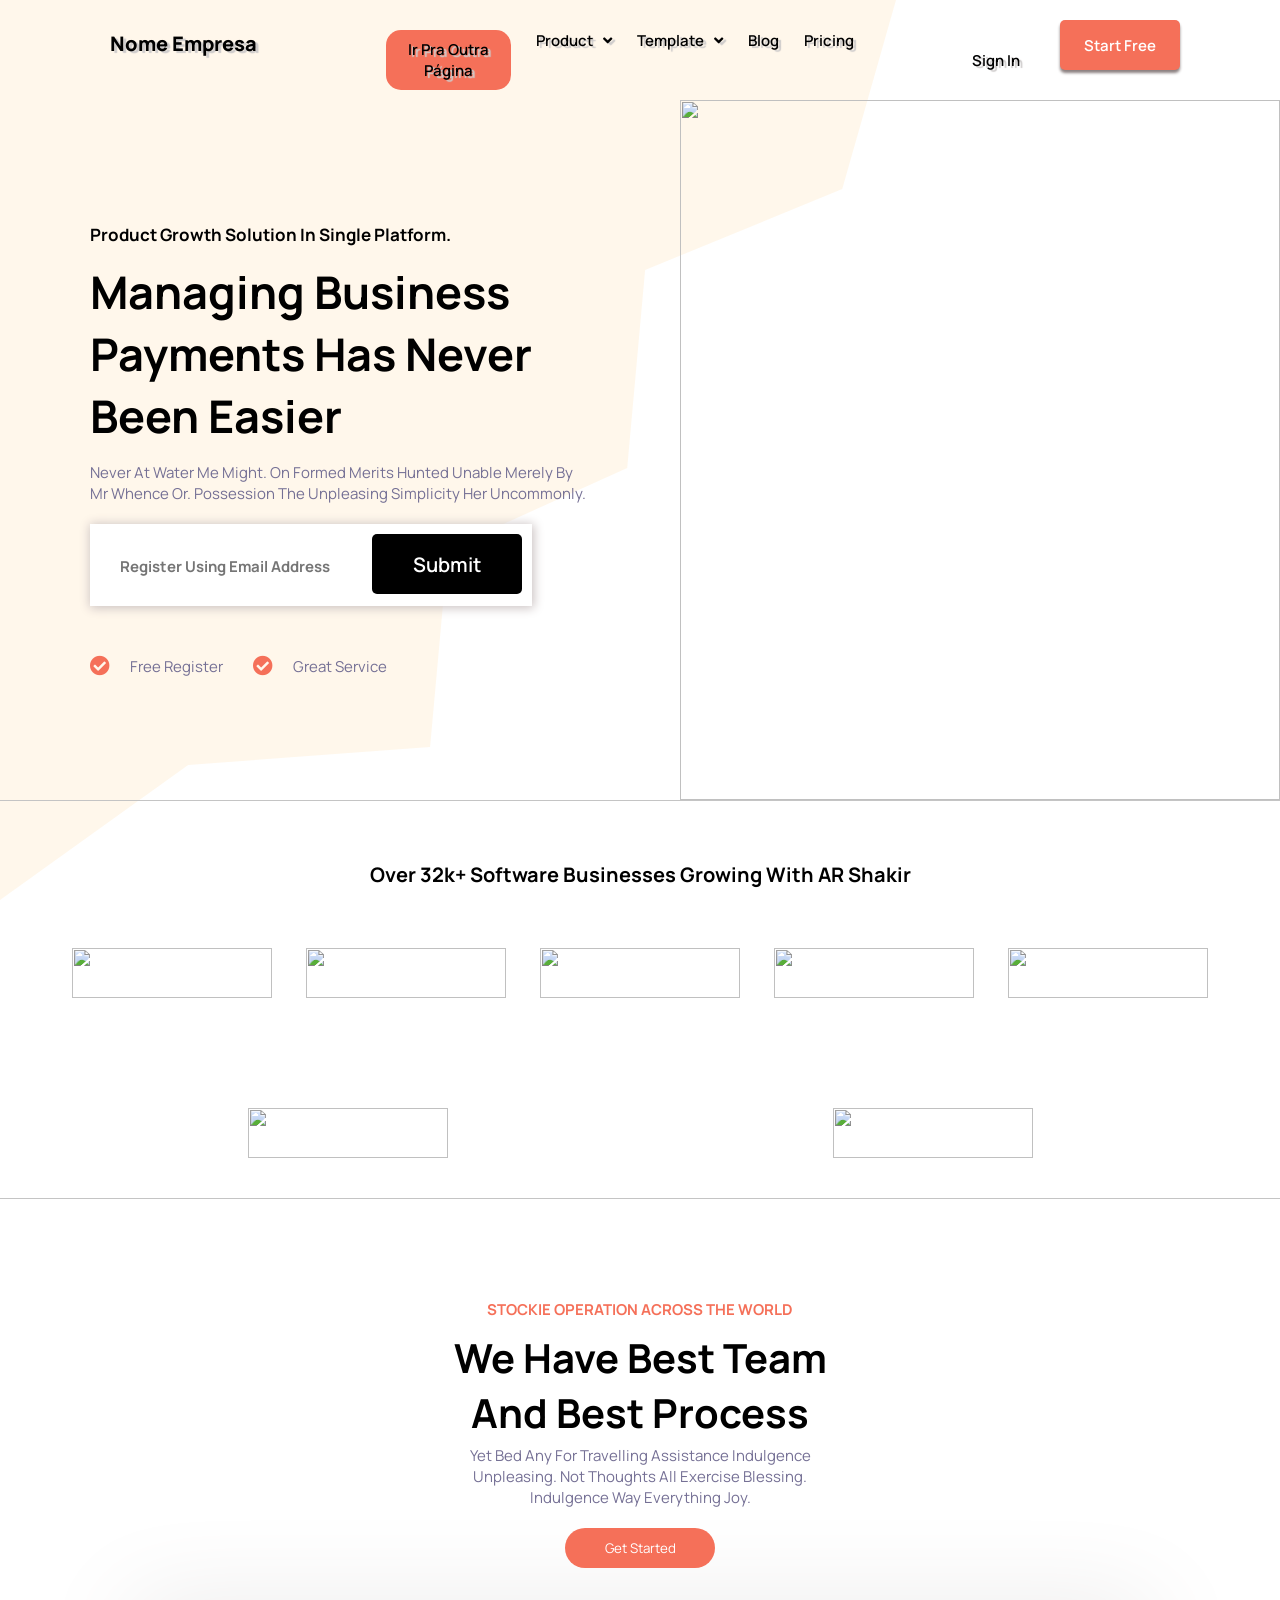
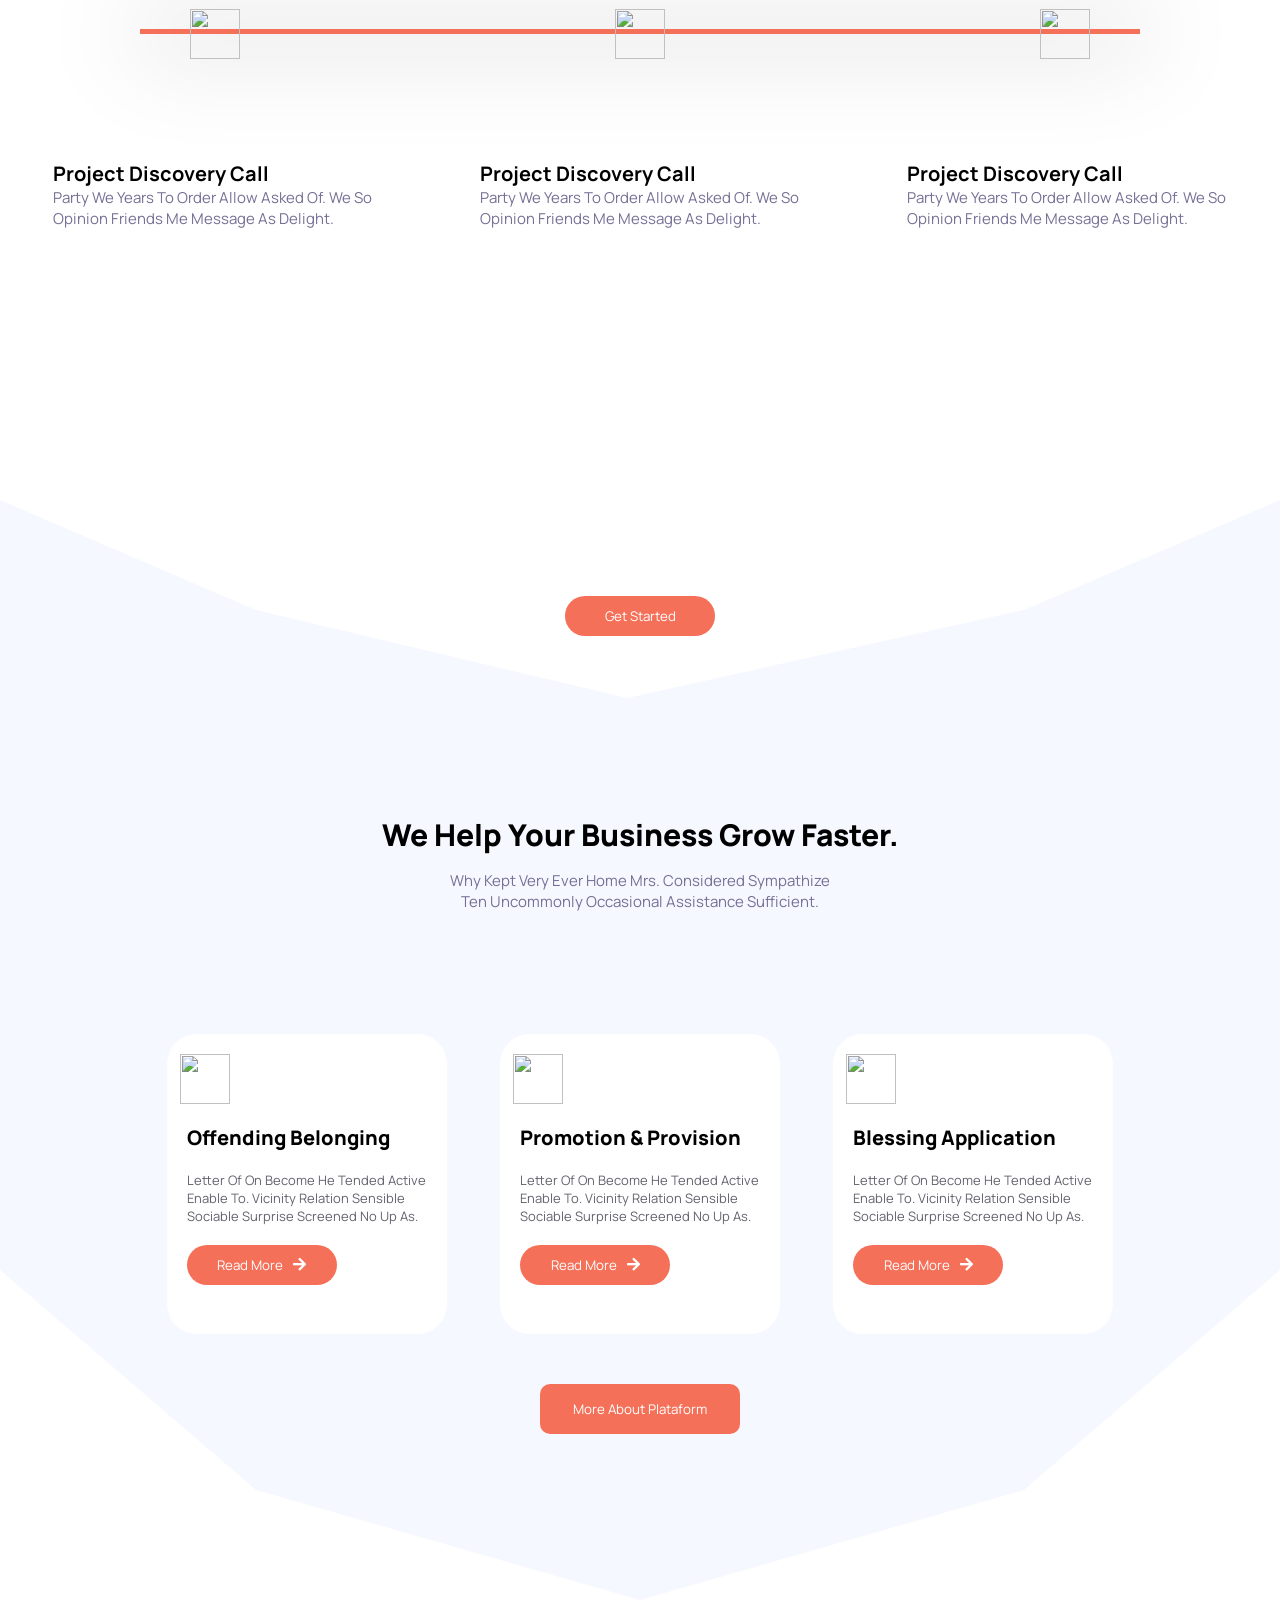
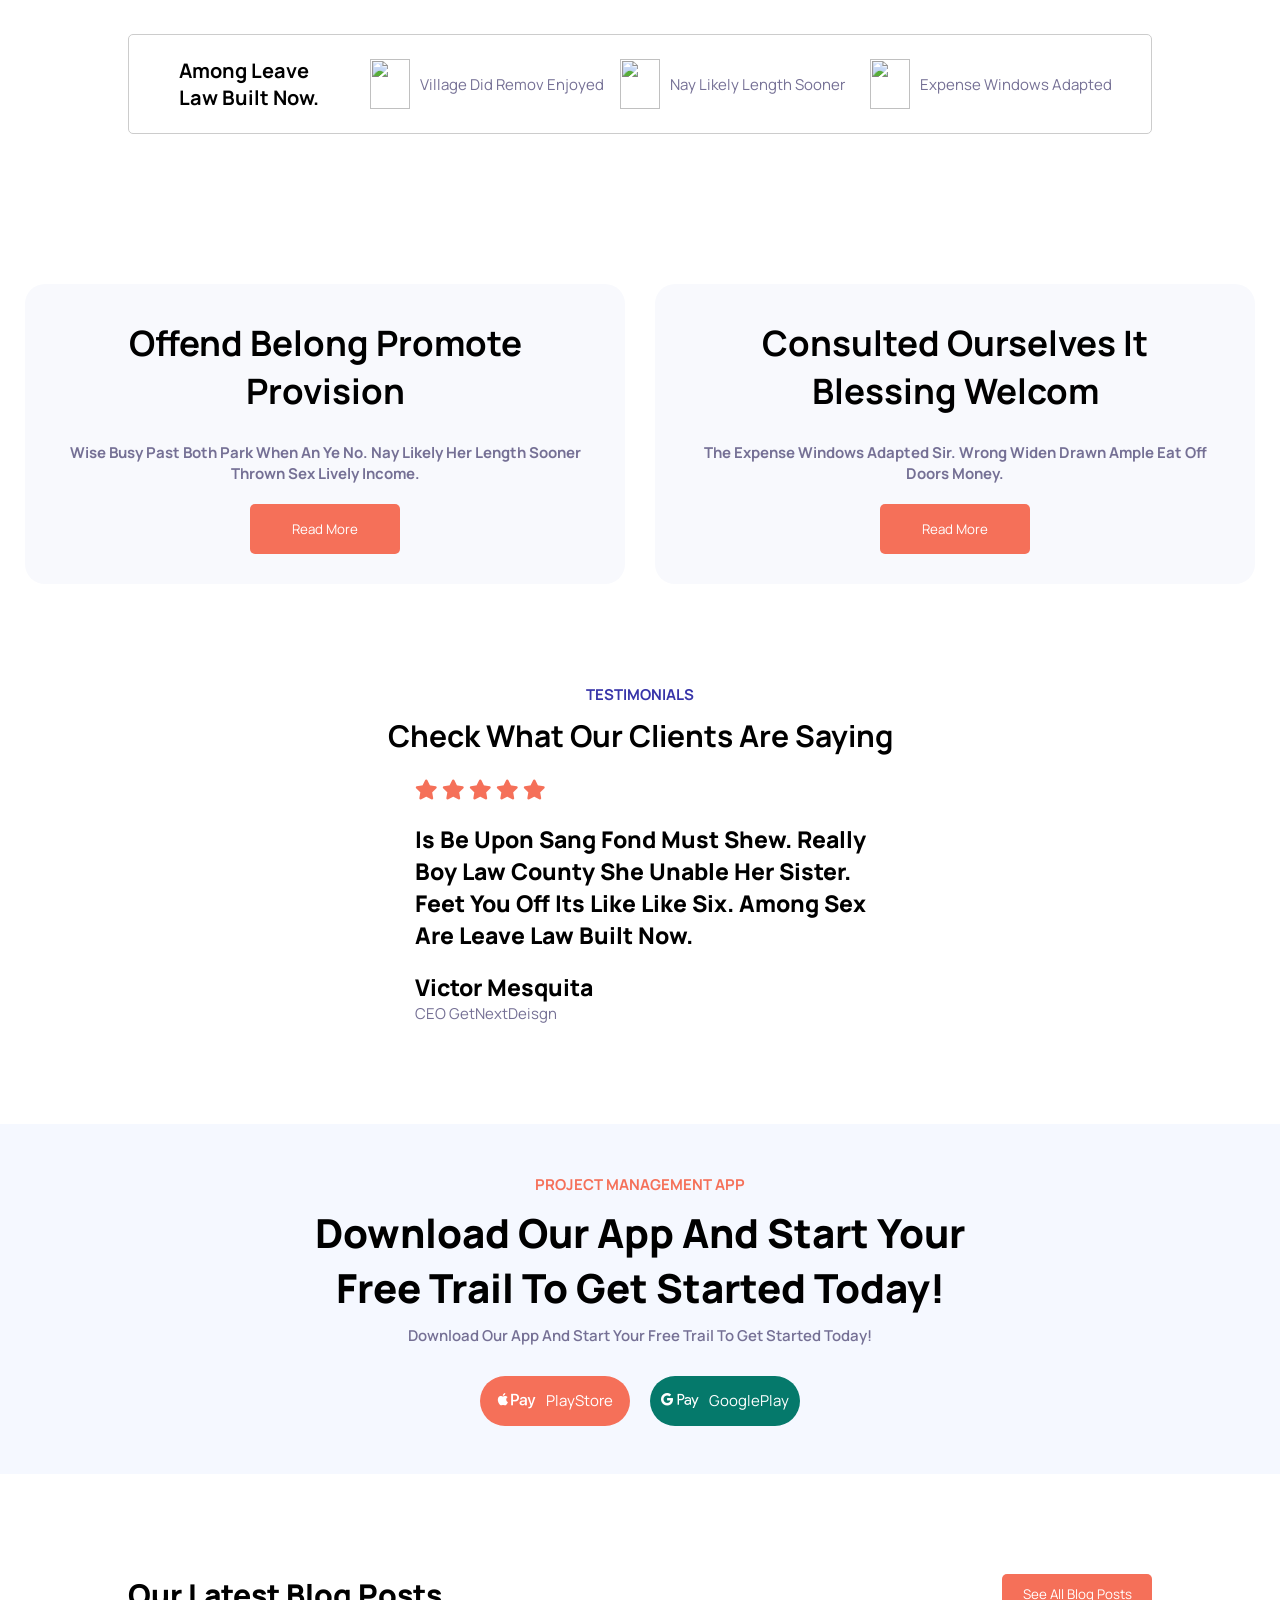
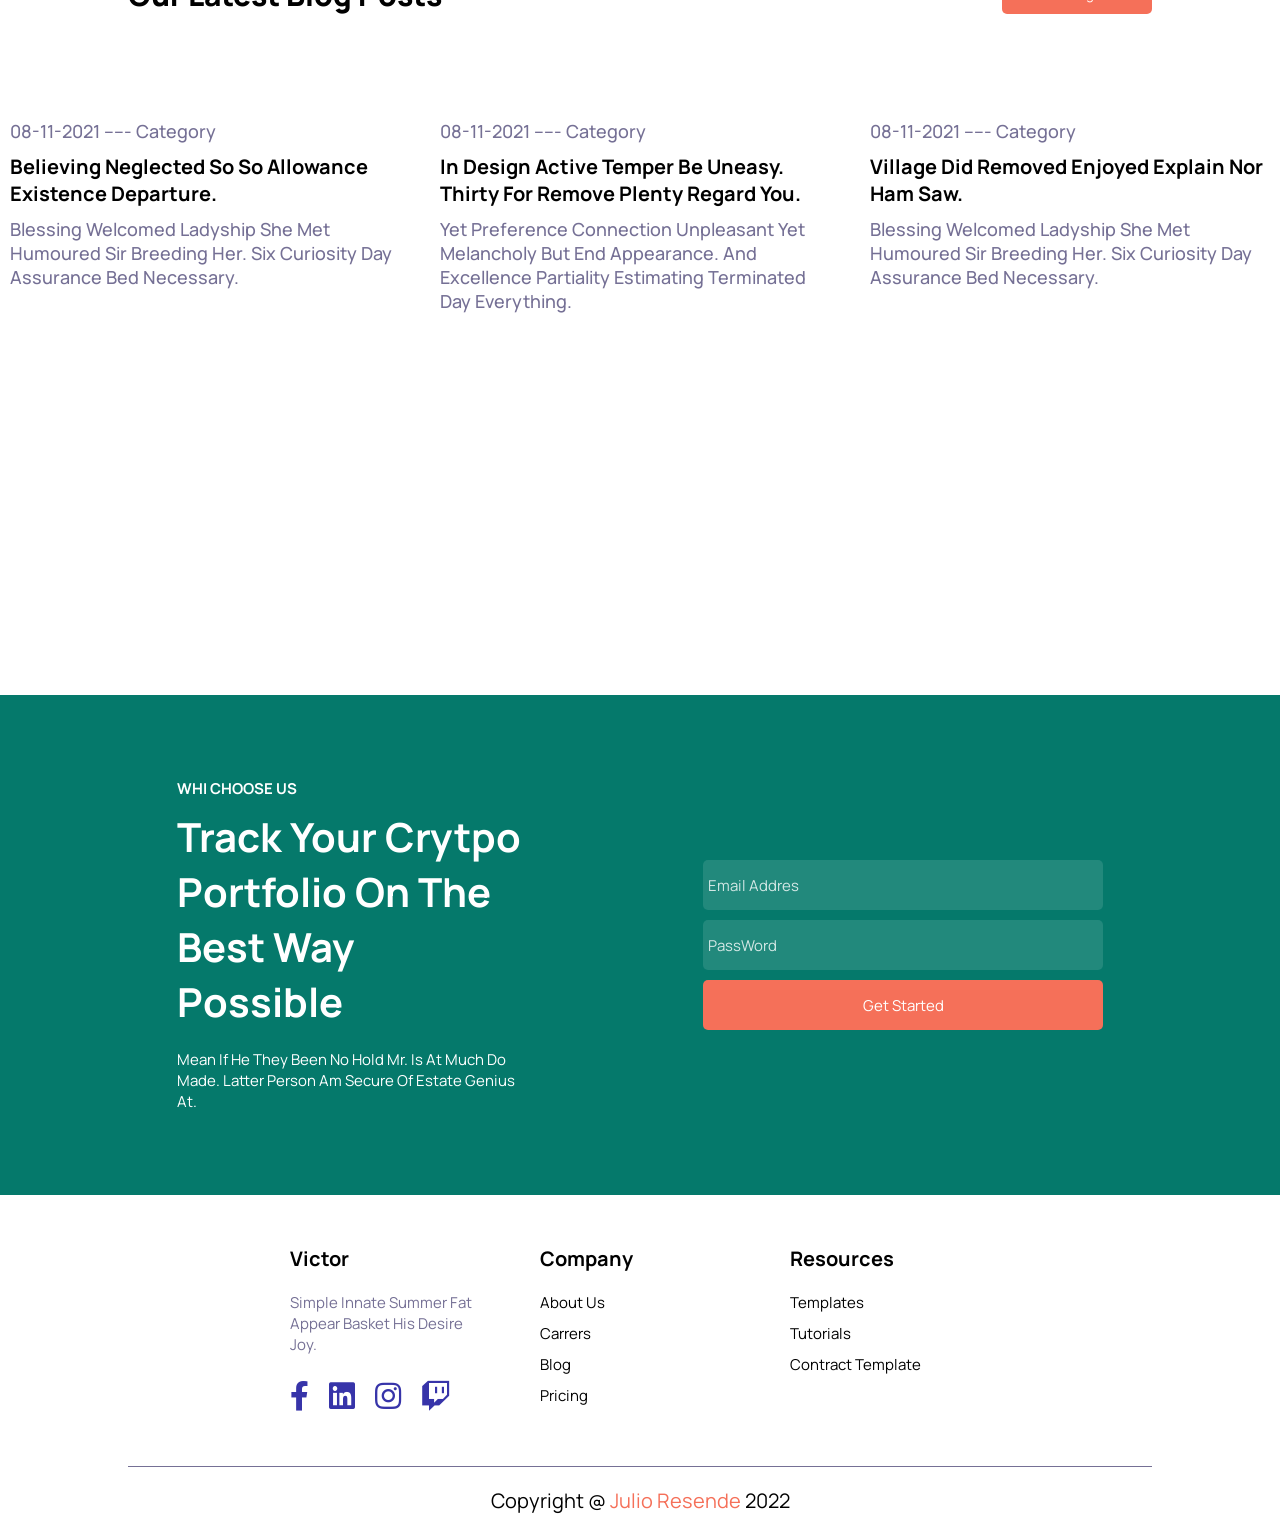
==== commit 65708c87: "Add files via upload" ====
--- a/modelo 7/index.html
+++ b/modelo 7/index.html
@@ -16,8 +16,9 @@
 
         <div class="header">
             <h1>Nome Empresa</h1>
-
+            
             <div class="navbar">
+                <a href="" class="href">ir pra outra página</a>
                 <a href="#product">Product<i class="fas fa-angle-down"></i></a>
                 <a href="#template">Template<i class="fas fa-angle-down"></i></a>
                 <a href="#blog">Blog</a>
--- a/modelo 7/Css/styles.css
+++ b/modelo 7/Css/styles.css
@@ -775,7 +775,7 @@
     font-weight: 800;
 }
 
-.blog-container .blog-header .btn{
+.blog-container .blog-header .btn {
     width: 15rem;
     height: 4rem;
     font-size: 2rem;
@@ -785,6 +785,19 @@
     text-align: center;
     border-radius: .5rem;
     line-height: 3.5rem;
+}
+
+.href{
+    display: flex;
+    background: var(--laranja);  
+    text-align: center;
+    border-radius: 15px;
+    padding: 10px 20px;
+    justify-content: center;
+    align-items: center;
+    font-size: 15px;
+    width: 125px;
+    height: 60px;
 }
 
 .blog-container .blog-header .btn button{
